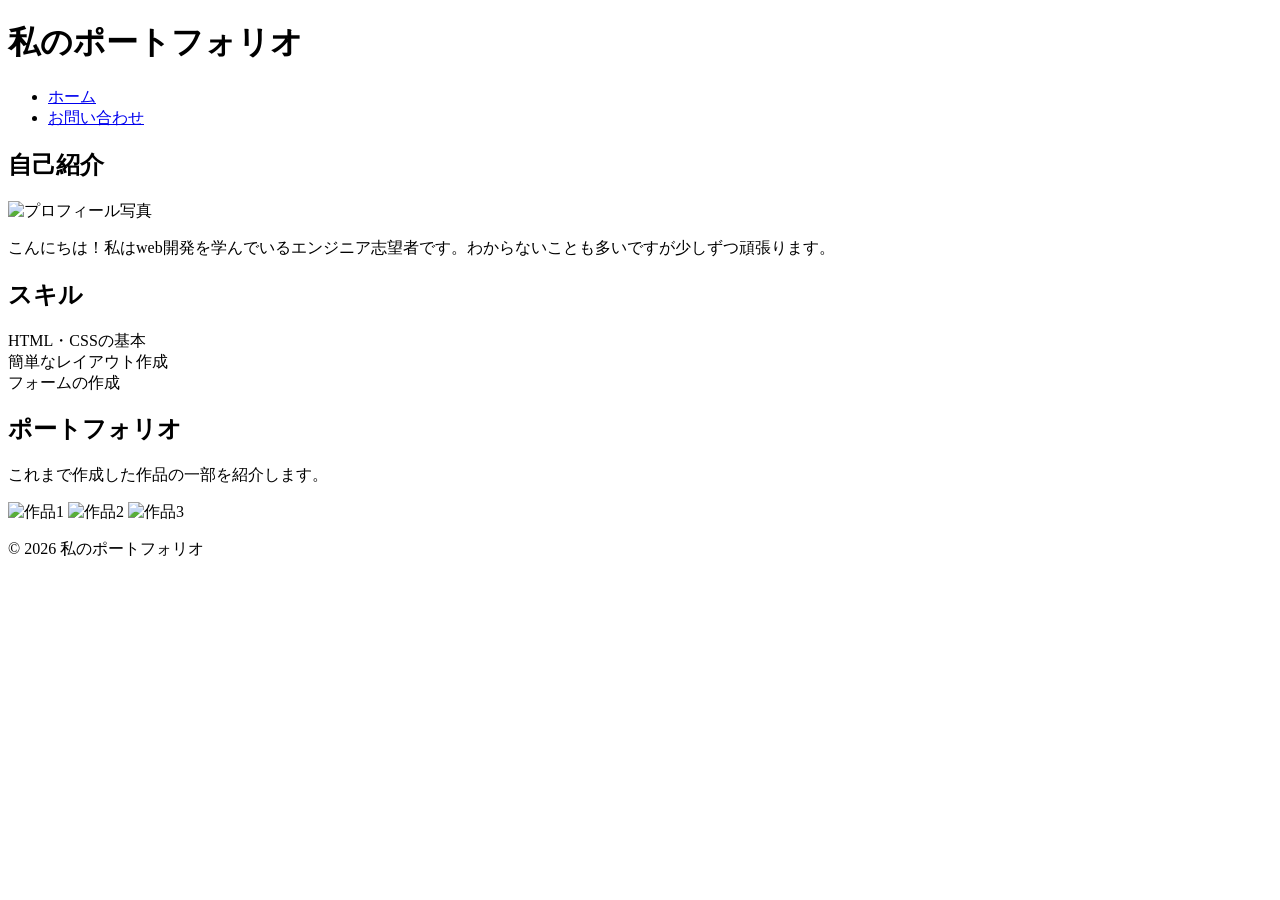
==== index.html @ 0c5fa5ed "week4課題" ====
<!DOCTYPE html>
<html lang="ja">
<head>
    <meta charset="UTF-8">
    <meta name="viewport" content="width=device-width, initial-scale=1.0">
    <title>Document</title>
    <link rel="stylesheet" href="start folder/style.css">
</head>
<body>
    <header>
        <h1>私のポートフォリオ</h1>
        <nav>
            <ul class="nav-list">
                <li><a href="index.html">ホーム</a></li>
                <li><a href="contact.html">お問い合わせ</a></li>
            </ul>
        </nav>
    </header>
    <main>
        <section class="profile">
            <h2>自己紹介</h2>
            <img src="start folder/IMG_3205.JPG" alt="プロフィール写真" class="profile-img">
            <p>こんにちは！私はweb開発を学んでいるエンジニア志望者です。わからないことも多いですが少しずつ頑張ります。</p>
        </section>
        <section class="skills">
            <h2>スキル</h2>
            <ul class="skill-list" style="list-style: none; padding: 0;">
                <li>HTML・CSSの基本</li>
                <li>簡単なレイアウト作成</li>
                <li>フォームの作成</li>
            </ul>
        </section>
        <section class="portfolio">
            <h2>ポートフォリオ</h2>
            <p>これまで作成した作品の一部を紹介します。</p>
            <div class="portfolio-items">
                <img src="start folder/kaden_PC.png" alt="作品1">
                <img src="start folder/pose_necchuu_computer_woman.png" alt="作品2">
                <img src="start folder/website_normal.png" alt="作品3">
            </div>
        </section>
    </main>
    <footer>
        <p>&copy; 2026 私のポートフォリオ</p>
    </footer>
</body>
</html>
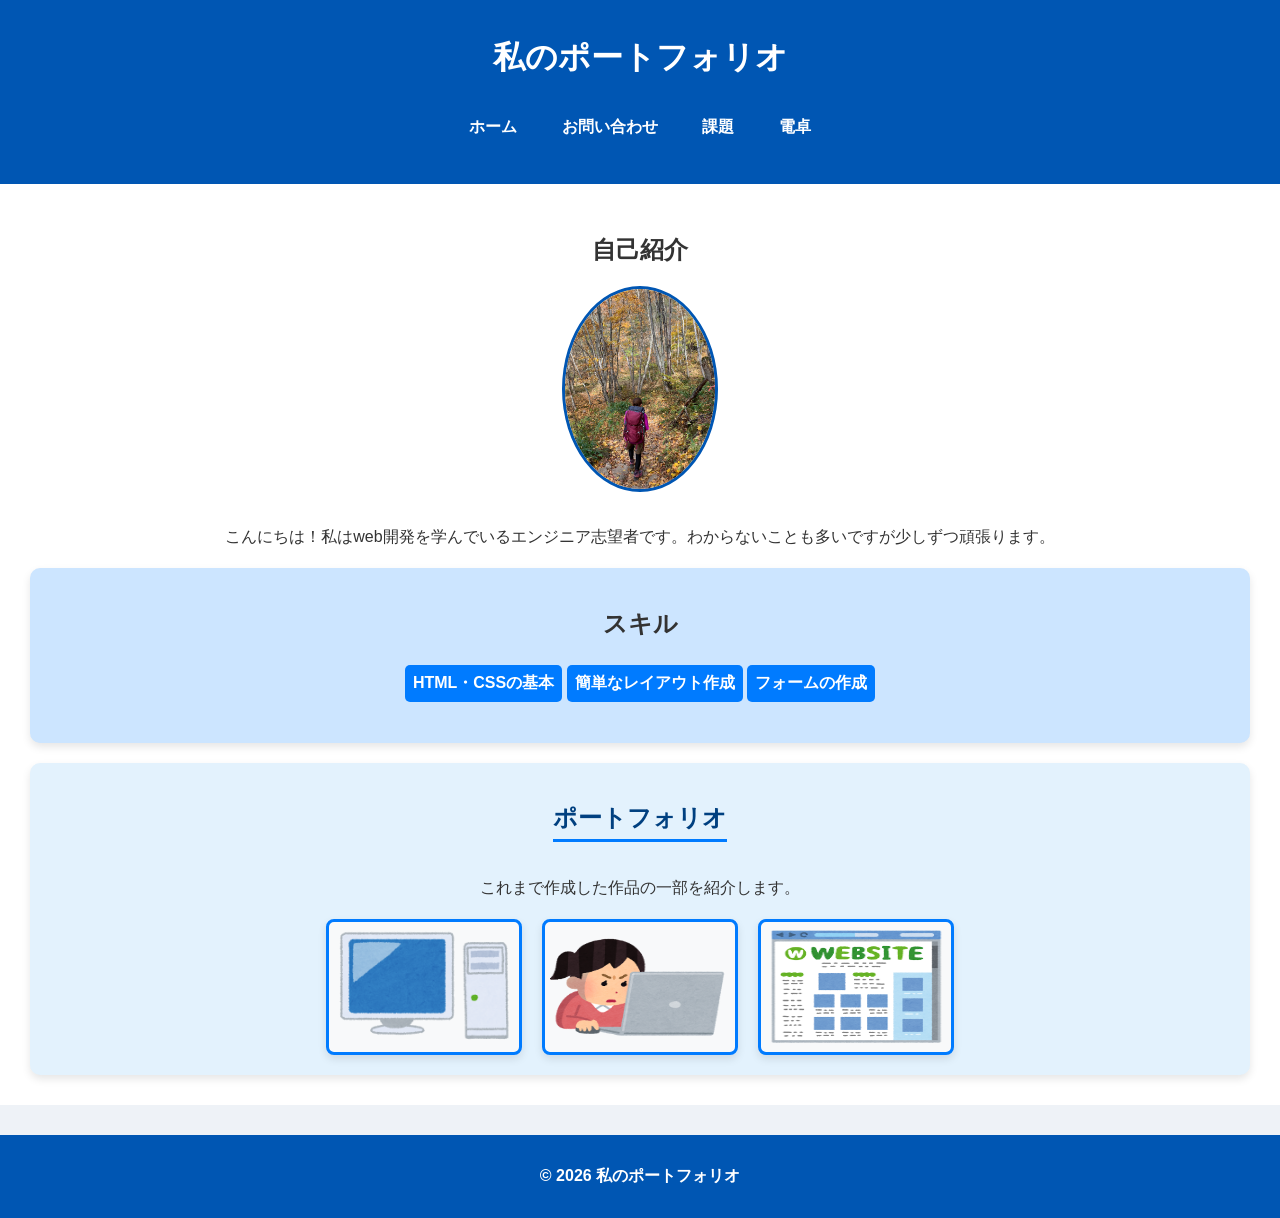
==== commit 9331eb81: "work1_3" ====
--- a/index.html
+++ b/index.html
@@ -4,7 +4,7 @@
     <meta charset="UTF-8">
     <meta name="viewport" content="width=device-width, initial-scale=1.0">
     <title>Document</title>
-    <link rel="stylesheet" href="start folder/style.css">
+    <link rel="stylesheet" href="start folder/CSS/style.css">
 </head>
 <body>
     <header>
@@ -12,14 +12,16 @@
         <nav>
             <ul class="nav-list">
                 <li><a href="index.html">ホーム</a></li>
-                <li><a href="contact.html">お問い合わせ</a></li>
+                <li><a href="start folder/contact.html">お問い合わせ</a></li>
+                <li><a href="start folder/work.html">課題</a></li>
+                <li><a href="start folder/calculate.html">電卓</a></li>
             </ul>
         </nav>
     </header>
     <main>
         <section class="profile">
             <h2>自己紹介</h2>
-            <img src="start folder/IMG_3205.JPG" alt="プロフィール写真" class="profile-img">
+            <img src="start folder/img/IMG_3205.JPG" alt="プロフィール写真" class="profile-img">
             <p>こんにちは！私はweb開発を学んでいるエンジニア志望者です。わからないことも多いですが少しずつ頑張ります。</p>
         </section>
         <section class="skills">
@@ -34,9 +36,9 @@
             <h2>ポートフォリオ</h2>
             <p>これまで作成した作品の一部を紹介します。</p>
             <div class="portfolio-items">
-                <img src="start folder/kaden_PC.png" alt="作品1">
-                <img src="start folder/pose_necchuu_computer_woman.png" alt="作品2">
-                <img src="start folder/website_normal.png" alt="作品3">
+                <img src="start folder/img/kaden_PC.png" alt="作品1">
+                <img src="start folder/img/pose_necchuu_computer_woman.png" alt="作品2">
+                <img src="start folder/img/website_normal.png" alt="作品3">
             </div>
         </section>
     </main>
--- a/start folder/CSS/style.css
+++ b/start folder/CSS/style.css
@@ -0,0 +1,134 @@
+body {
+    font-family: Arial, sans-serif;
+    margin: 0;
+    padding: 0;
+    background-color: #eef2f7;
+    color: #333;
+}
+
+header {
+    background-color: #0056b3;
+    color: white;
+    padding: 15px 0;
+    text-align: center;
+}
+
+.nav-list {
+    list-style: none;
+    padding: 15px 0;
+    text-align: center;
+}
+
+.nav-list li {
+    display: inline;
+    margin: 0 20px;
+}
+
+.nav-list li a {
+    color: white;
+    text-decoration: none;
+    font-weight: bold;
+}
+
+main {
+    padding: 30px;
+    text-align: center;
+    background-color: #ffffff;
+}
+
+.profile-img {
+    width: 150px;
+    border-radius: 50%;
+    margin-bottom: 15px;
+    border: 3px solid #0056b3;
+}
+
+.skills {
+    background-color: #cce5ff;
+    padding: 20px;
+    border-radius: 10px;
+    margin-top: 20px;
+    box-shadow: 0px 4px 8px rgba(0,0,0,0.1);  
+}
+
+.skill-list {
+    list-style: none;
+    padding: 0;
+    font-weight: bold;
+    color: #004080;
+}
+
+.skill-list li {
+    background: #007bff;
+    color: white;
+    padding: 8px;
+    margin: 5px 0;
+    border-radius: 5px;
+    display: inline-block;
+}
+
+.portfolio {
+    background-color: #e3f2fd;
+    padding: 20px;
+    border-radius: 10px;
+    margin-top: 20px;
+    box-shadow: 0px 4px 8px rgba(0,0,0,0.1);
+}
+
+.portfolio h2 {
+    color: #004080;
+    border-bottom: 3px solid #007bff;
+    display: inline-block;
+    padding-bottom: 5px;
+}
+
+.portfolio-items {
+    display: flex;
+    justify-content: center;
+    gap: 20px;
+    margin-top: 20px;
+}
+
+.portfolio-items img {
+    width: 180px;
+    height: 120px;
+    border-radius: 8px;
+    border: 3px solid #007bff;
+    background-color: #f8f9fa;
+    padding: 5px;
+    box-shadow: 0px 4px 8px rgba(0,0,0,0.1);
+}
+
+.contact-form {
+    max-width: 400px;
+    margin: auto;
+    background: white;
+    padding: 20px;
+    border-radius: 8px;
+    box-shadow: 0px 0px 10px rgba(0,0,0,0.2);
+}
+
+label, input, textarea,button {
+    display: block;
+    width: 100%;
+    margin-bottom: 12px;
+}
+
+button {
+    background-color: #0056b3;
+    color: white;
+    padding: 12px;
+    border: none;
+    border-radius: 5px;
+    cursor: pointer;
+    font-size: 16px;
+}
+
+footer {
+    text-align: center;
+    padding: 15px;
+    background-color: #0056b3;
+    color: white;
+    margin-top: 30px;
+    font-weight: bold;
+}
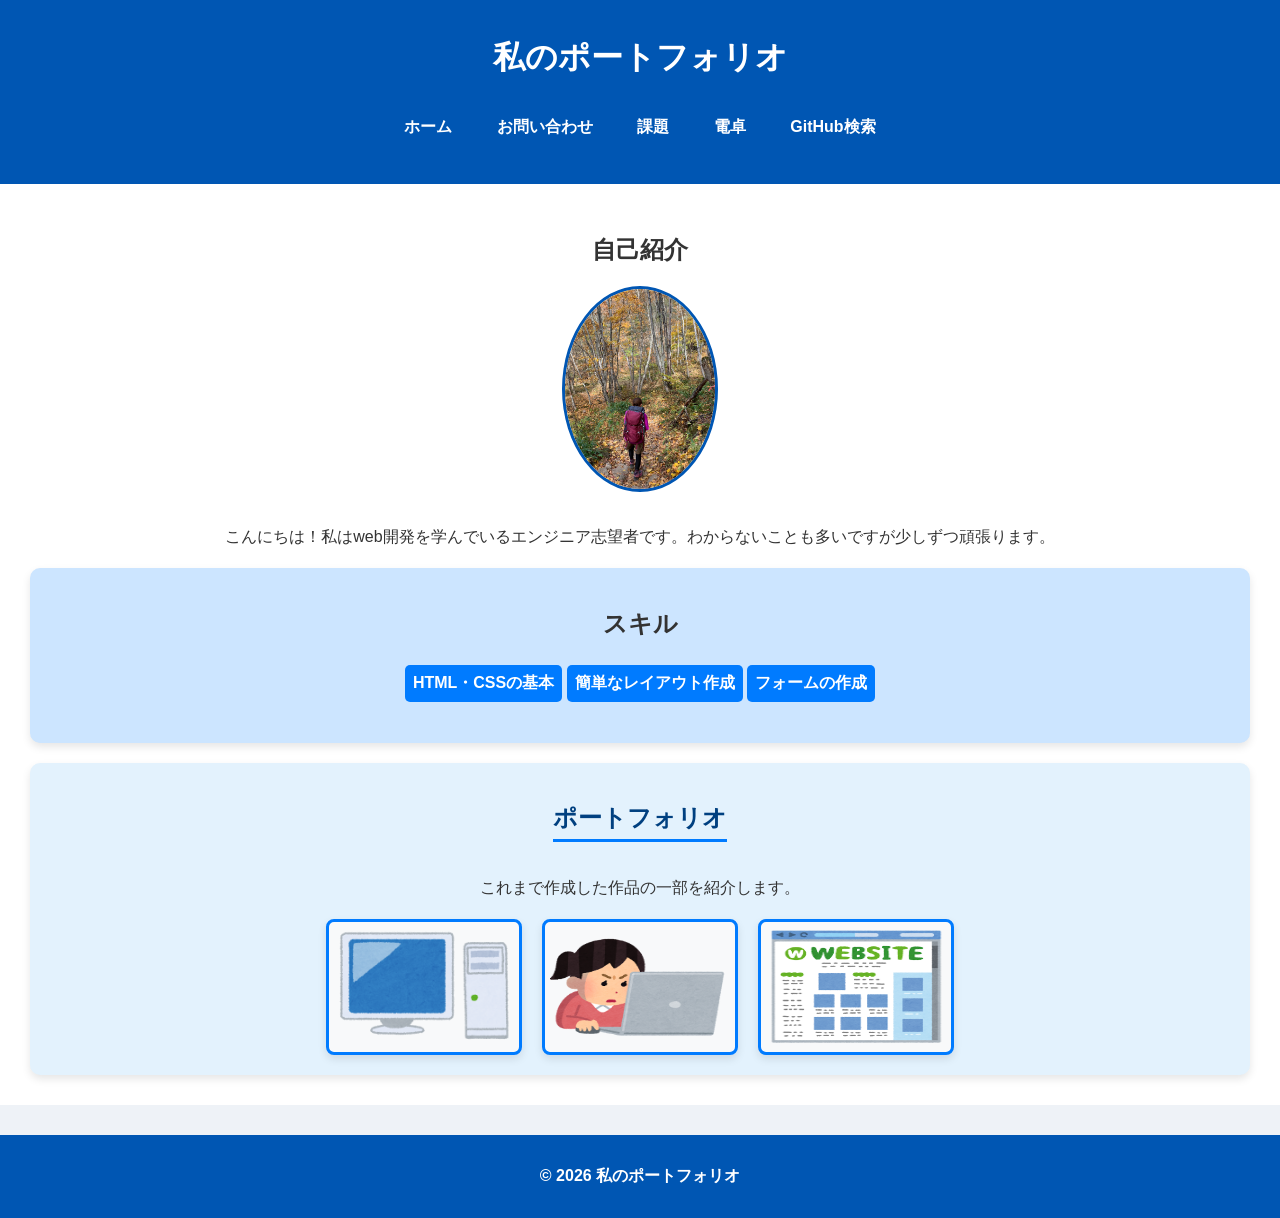
==== commit e8f5989c: "github検索" ====
--- a/index.html
+++ b/index.html
@@ -15,6 +15,7 @@
                 <li><a href="start folder/contact.html">お問い合わせ</a></li>
                 <li><a href="start folder/work.html">課題</a></li>
                 <li><a href="start folder/calculate.html">電卓</a></li>
+                <li><a href="start folder/githubserch.html">GitHub検索</a></li>
             </ul>
         </nav>
     </header>
